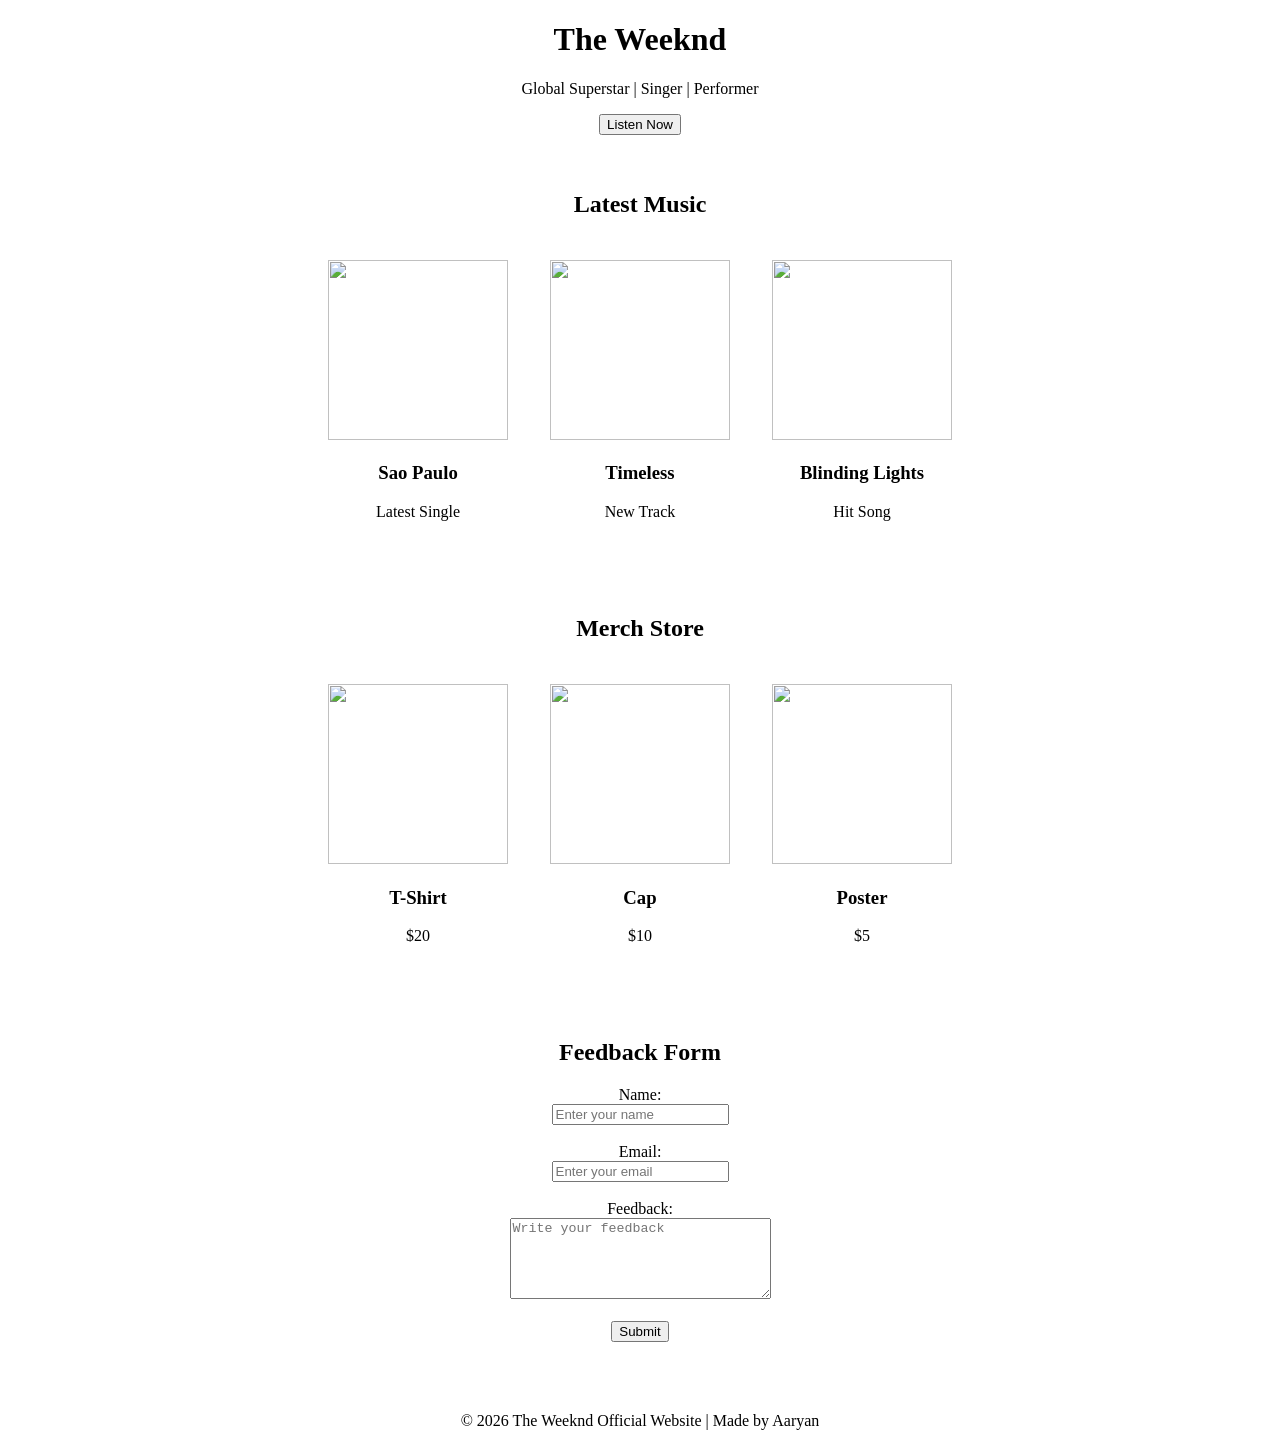
==== htmlcode.html @ 604bf446 "Create htmlcode.html" ====
<!DOCTYPE html>
<html lang="en">
<head>
<meta charset="UTF-8">
<meta name="viewport" content="width=device-width, initial-scale=1.0">
<title>The Weeknd Official</title>
</head>
<body>
<center>
<h1>The Weeknd</h1>
<p>Global Superstar | Singer | Performer</p>
<a href="https://open.spotify.com/artist/1Xyo4u8uXC1ZmMpatF05PJ" target="_blank">
<button>Listen Now</button>
</a>
<br><br><br>
<h2>Latest Music</h2>
<table cellpadding="20">
<tr>
<td align="center">
<img src="https://i.pinimg.com/736x/3e/d0/9a/3ed09af655d811862ac3fd9eeb7dca9b.jpg" width="180" height="180">
<h3>Sao Paulo</h3>
<p>Latest Single</p>
</td>
<td align="center">
<img src="https://assets.audiomack.com/Chillmusic01/f9b40c98e1dbd93eb72b85b87e2fff0d6c7b637e5419a468355cd32681efe521.jpeg" width="180" height="180">
<h3>Timeless</h3>
<p>New Track</p>
</td>
<td align="center">
<img src="https://i.pinimg.com/originals/ee/a3/25/eea325212a0fd17118d526da6b7df931.jpg" width="180" height="180">
<h3>Blinding Lights</h3>
<p>Hit Song</p>
</td>
</tr>
</table>
<br><br>
<h2>Merch Store</h2>
<table cellpadding="20">
<tr>
<td align="center">
<img src="https://th.bing.com/th/id/OIP.uEEJrzEcF-ypT8e2V7t59QHaHa?w=208&h=208" width="180" height="180">
<h3>T-Shirt</h3>
<p>$20</p>
</td>
<td align="center">
<img src="https://th.bing.com/th/id/OIP.WQqr2NXCmopJNyWBI3jATwHaHa?w=166&h=180" width="180" height="180">
<h3>Cap</h3>
<p>$10</p>
</td>
<td align="center">
<img src="https://th.bing.com/th/id/OIP.uEEJrzEcF-ypT8e2V7t59QHaHa?w=208&h=208" width="180" height="180">
<h3>Poster</h3>
<p>$5</p>
</td>
</tr>
</table>
<br><br>
<h2>Feedback Form</h2>
<form>
<label>Name:</label><br>
<input type="text" placeholder="Enter your name"><br><br>
<label>Email:</label><br>
<input type="email" placeholder="Enter your email"><br><br>
<label>Feedback:</label><br>
<textarea rows="5" cols="30" placeholder="Write your feedback"></textarea><br><br>
<input type="submit" value="Submit">
</form>
<br><br><br>
<p>© 2026 The Weeknd Official Website | Made by Aaryan</p>
</center>
</body>
</html>
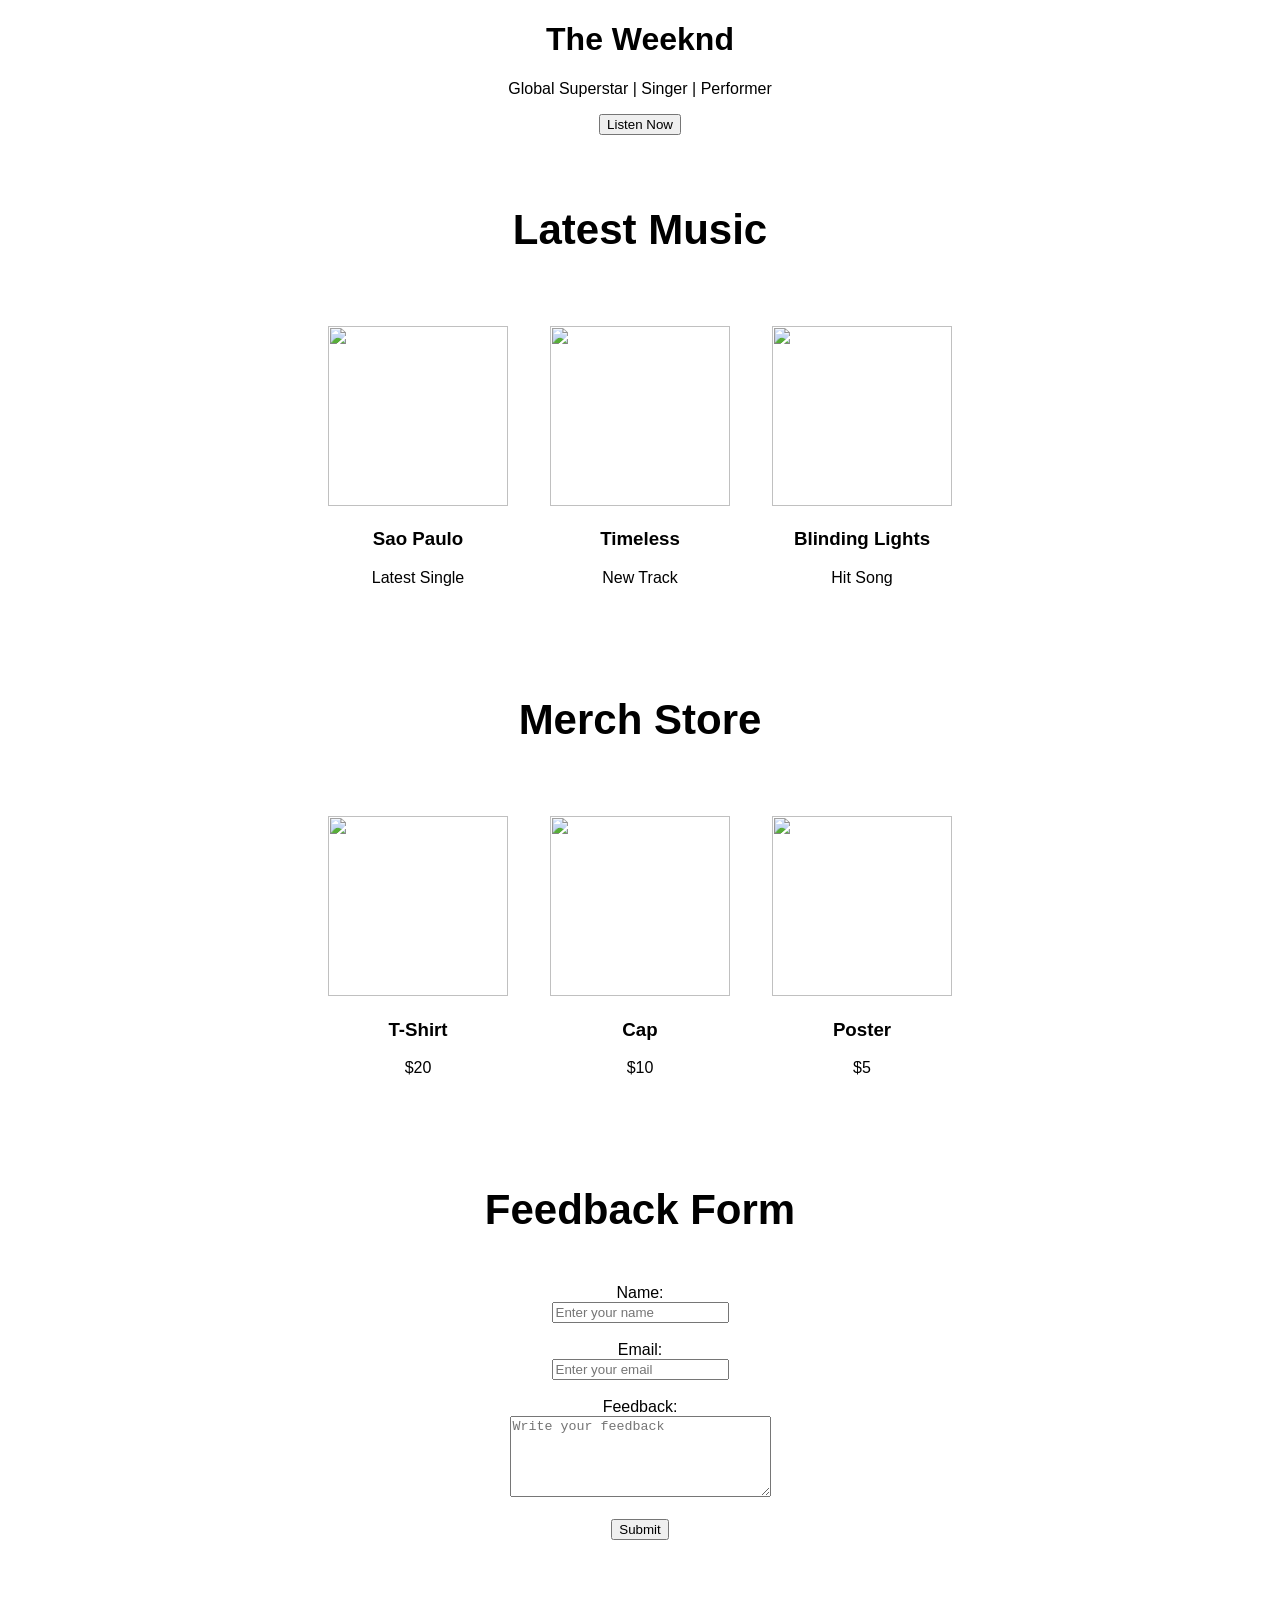
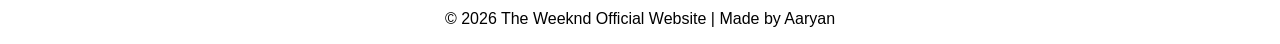
==== commit 888ce5f1: "Update htmlcode.html" ====
--- a/htmlcode.html
+++ b/htmlcode.html
@@ -3,6 +3,7 @@
 <head>
 <meta charset="UTF-8">
 <meta name="viewport" content="width=device-width, initial-scale=1.0">
+  <link rel="stylesheet" href="style.css">
 <title>The Weeknd Official</title>
 </head>
 <body>
@@ -68,5 +69,6 @@
 <br><br><br>
 <p>© 2026 The Weeknd Official Website | Made by Aaryan</p>
 </center>
+  <script src="script.js"></script>
 </body>
 </html>
--- a/style.css
+++ b/style.css
@@ -0,0 +1,265 @@
+<style>
+*{
+  margin:0;
+  padding:0;
+  box-sizing:border-box;
+}
+
+body{
+  font-family:Arial, sans-serif;
+  overflow-x:hidden;
+}
+
+/* Header */
+header{
+  position:fixed;
+  top:0;
+  width:100%;
+  background:#000;
+  z-index:1000;
+  transition: background 0.3s ease, box-shadow 0.3s ease;
+}
+
+nav{
+  display:flex;
+  justify-content:space-between;
+  align-items:center;
+  padding:15px 5%;
+}
+
+.logo{
+  color:#fff;
+  font-size:28px;
+  font-weight:bold;
+  text-decoration:none;
+}
+
+.nav-links{
+  display:flex;
+  list-style:none;
+  gap:25px;
+}
+
+.nav-links a{
+  color:#fff;
+  text-decoration:none;
+  font-size:18px;
+}
+
+.nav-links a:hover{
+  color:#ff6b35;
+}
+
+/* Hamburger */
+.hamburger{
+  display:none;
+  flex-direction:column;
+  gap:5px;
+  cursor:pointer;
+  background:none;
+  border:none;
+  padding:5px;
+}
+
+.hamburger span{
+  display:block;
+  width:25px;
+  height:2px;
+  background:#fff;
+  transition:all 0.3s ease;
+}
+
+.hamburger.active span:nth-child(1){
+  transform:rotate(45deg) translate(5px,5px);
+}
+.hamburger.active span:nth-child(2){
+  opacity:0;
+}
+.hamburger.active span:nth-child(3){
+  transform:rotate(-45deg) translate(5px,-5px);
+}
+
+/* Hero Section */
+.hero{
+  position:relative;
+  height:100vh;
+  display:flex;
+  justify-content:center;
+  align-items:center;
+  text-align:center;
+  color:#fff;
+  overflow:hidden;
+}
+
+.bg-image{
+  position:absolute;
+  top:0;
+  left:0;
+  width:100%;
+  height:100%;
+  object-fit:cover;
+  z-index:-2;
+}
+
+.hero::after{
+  content:"";
+  position:absolute;
+  top:0;
+  left:0;
+  width:100%;
+  height:100%;
+  background:rgba(0,0,0,0.55);
+  z-index:-1;
+}
+
+.hero-content h1{
+  font-size:70px;
+  margin-bottom:15px;
+}
+
+.hero-content p{
+  font-size:24px;
+  margin-bottom:30px;
+}
+
+.cta-button{
+  padding:15px 35px;
+  background:#ff6b35;
+  color:#fff;
+  text-decoration:none;
+  border-radius:40px;
+  font-size:18px;
+}
+
+.cta-button:hover{
+  background:#e55a2b;
+}
+
+/* Section */
+section{
+  padding:100px 5%;
+}
+
+h2{
+  text-align:center;
+  font-size:42px;
+  margin-bottom:50px;
+}
+
+/* About */
+.about-content{
+  display:grid;
+  grid-template-columns:1fr 1fr;
+  gap:40px;
+  align-items:center;
+}
+
+.about-content img{
+  width:100%;
+  border-radius:15px;
+}
+
+.about-content p{
+  font-size:18px;
+  line-height:1.8;
+}
+
+/* Music */
+.music-grid{
+  display:grid;
+  grid-template-columns:repeat(auto-fit,minmax(280px,1fr));
+  gap:30px;
+}
+
+.music-card{
+  background:#fff;
+  padding:20px;
+  border-radius:15px;
+  box-shadow:0 10px 20px rgba(0,0,0,0.1);
+  text-align:center;
+}
+
+.music-card img{
+  width:100%;
+  height:250px;
+  object-fit:cover;
+  border-radius:12px;
+  margin-bottom:15px;
+}
+
+.play-btn{
+  margin-top:15px;
+  padding:12px 25px;
+  background:#ff6b35;
+  border:none;
+  color:#fff;
+  border-radius:30px;
+  cursor:pointer;
+  font-size:15px;
+  transition: background 0.3s ease, transform 0.1s ease;
+}
+
+.play-btn:hover{
+  background:#e55a2b;
+  transform:scale(1.05);
+}
+
+/* Footer */
+footer{
+  background:#111;
+  color:#fff;
+  text-align:center;
+  padding:40px 20px;
+}
+
+.social-links{
+  margin-bottom:20px;
+}
+
+.social-links a{
+  color:#fff;
+  margin:0 10px;
+  font-size:24px;
+  transition: color 0.3s ease;
+}
+
+.social-links a:hover{
+  color:#ff6b35;
+}
+
+/* Mobile */
+@media(max-width:768px){
+
+  .hero-content h1{
+    font-size:45px;
+  }
+
+  .hero-content p{
+    font-size:18px;
+  }
+
+  .about-content{
+    grid-template-columns:1fr;
+  }
+
+  .nav-links{
+    display:none;
+    flex-direction:column;
+    position:absolute;
+    top:65px;
+    left:0;
+    width:100%;
+    background:#000;
+    padding:20px 5%;
+    gap:15px;
+  }
+
+  .nav-links.open{
+    display:flex;
+  }
+
+  .hamburger{
+    display:flex;
+  }
+}
+</style>
